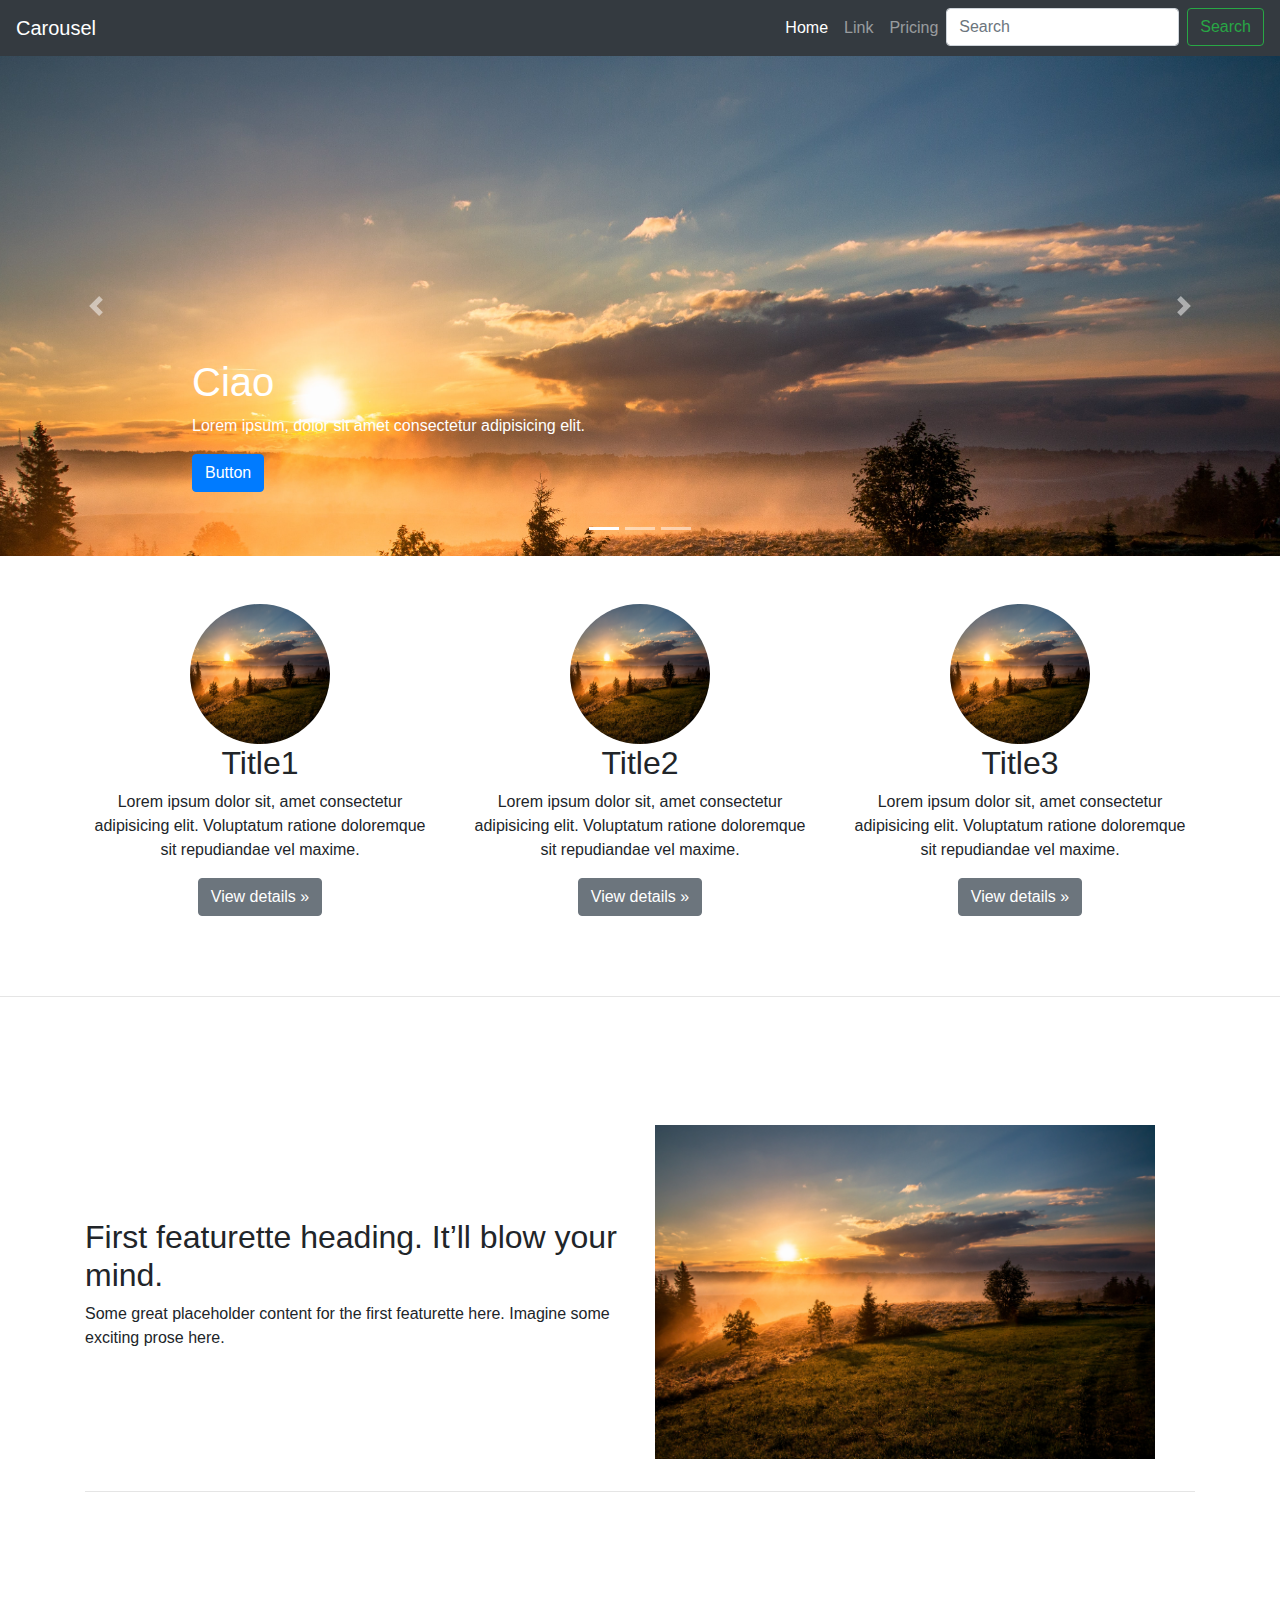
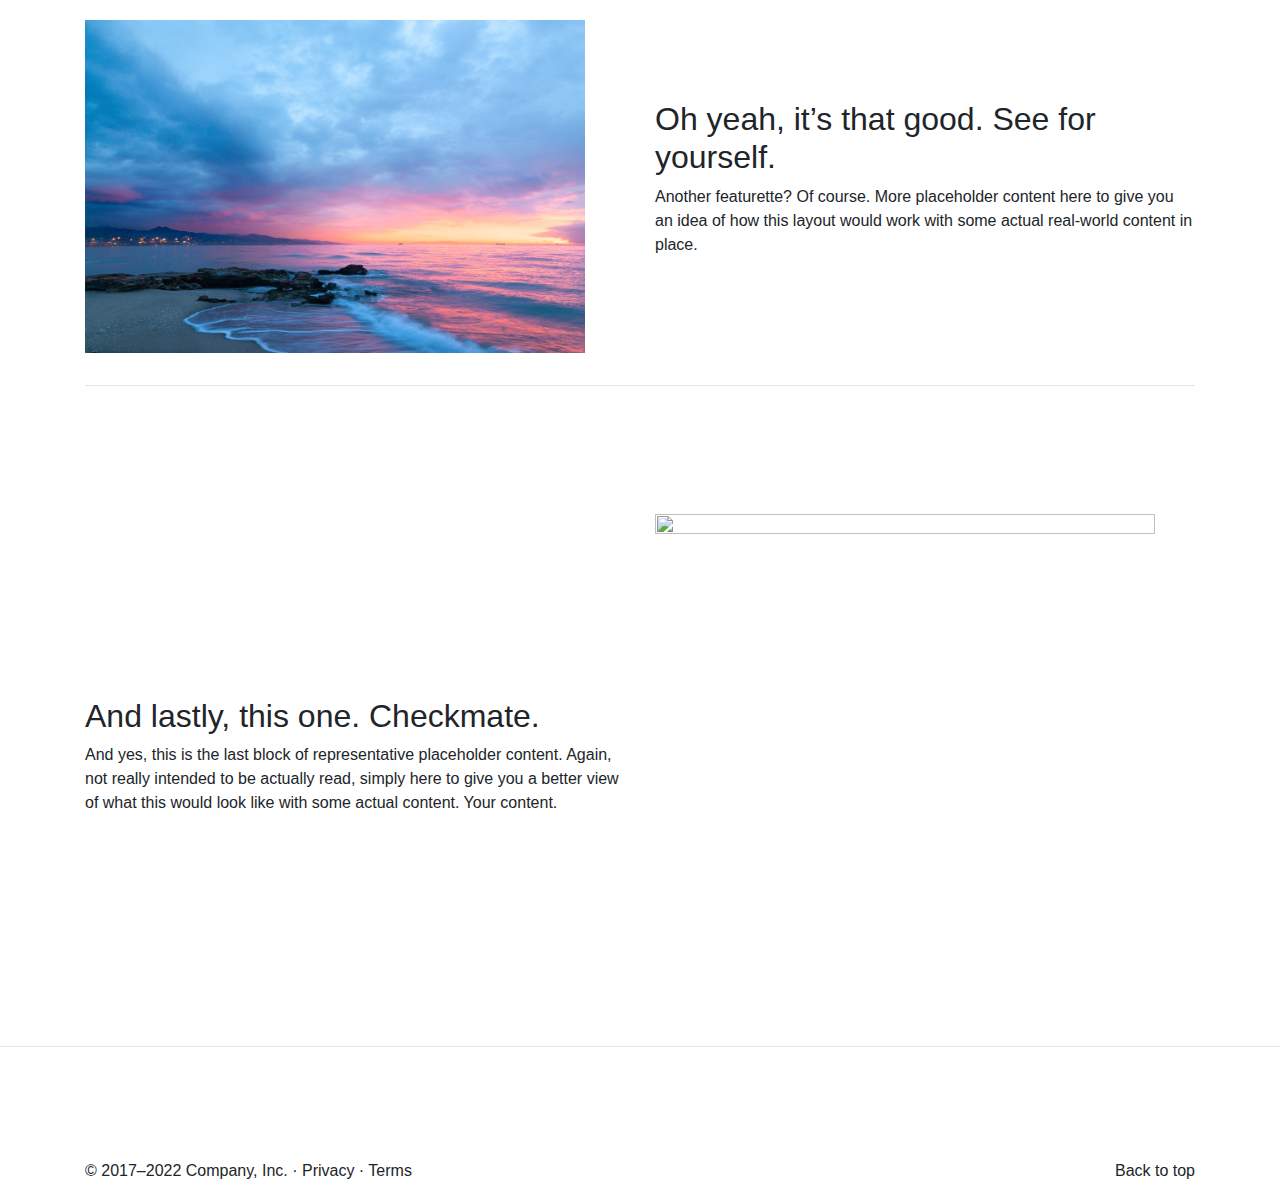
==== 4-esercizio4/index.html @ 497efcab "day4" ====
<!DOCTYPE html>
<html lang="en">
<head>
    <meta charset="UTF-8">
    <meta http-equiv="X-UA-Compatible" content="IE=edge">
    <meta name="viewport" content="width=device-width, initial-scale=1.0">
    <title>Document</title>
    <link rel="stylesheet" href="https://cdn.jsdelivr.net/npm/bootstrap@4.3.1/dist/css/bootstrap.min.css" integrity="sha384-ggOyR0iXCbMQv3Xipma34MD+dH/1fQ784/j6cY/iJTQUOhcWr7x9JvoRxT2MZw1T" crossorigin="anonymous">
    <link rel="shortcut icon" href="favicon.ico" type="image/x-icon">
    <link rel="stylesheet" href="style.css">

</head>
<body>
    <header>
        <nav class="navbar navbar-expand-lg navbar-dark bg-dark">
            <a class="navbar-brand" href="#">Carousel</a>
            <button class="navbar-toggler" type="button" data-toggle="collapse" data-target="#navbarNavDropdown" aria-controls="navbarNavDropdown" aria-expanded="false" aria-label="Toggle navigation">
              <span class="navbar-toggler-icon"></span>
            </button>
            <div class="collapse navbar-collapse justify-content-end " id="navbarNavDropdown">
              <ul class="navbar-nav ">
                <li class="nav-item active">
                  <a class="nav-link" href="#">Home <span class="sr-only">(current)</span></a>
                </li>
                <li class="nav-item">
                  <a class="nav-link" href="#">Link</a>
                </li>
                <li class="nav-item">
                  <a class="nav-link" href="#">Pricing</a>
                </li>
                <li class="nav-item">
                    <form class="form-inline">
                        <input class="form-control mr-sm-2" type="search" placeholder="Search" aria-label="Search">
                        <button class="btn btn-outline-success my-2 my-sm-0" type="submit">Search</button>
                    </form>
                </li>
                
              </ul>
            </div>
          </nav>
        
    </header>
    <section>
        <!--Carrousel-->
        <div id="carouselExampleIndicators" class="carousel slide" data-ride="carousel">
            <ol class="carousel-indicators">
              <li data-target="#carouselExampleIndicators" data-slide-to="0" class="active"></li>
              <li data-target="#carouselExampleIndicators" data-slide-to="1"></li>
              <li data-target="#carouselExampleIndicators" data-slide-to="2"></li>
            </ol>
            <div class="carousel-inner ">
              <div class="carousel-item active" style="height: 500px;">
                <img class="d-block w-100 vh-100 " style="position: absolute; object-fit:cover; top: 0;left: 0; min-height: 500px;" src="./1.jpg" alt="First slide">
                
                <div class="carousel-caption text-left  d-md-block ">
                        <h1>Ciao</h1>
                        <p>Lorem ipsum, dolor sit amet consectetur adipisicing elit.</p>
                        <button class="btn btn-primary mb-4" type="submit">Button</button>

                </div>
                
              </div>
              <div class="carousel-item" style="height: 500px;">
                <img class="d-block w-100 vh-100" style="position: absolute; object-fit:cover; top: 0;left: 0; min-height: 500px;" src="./2.jpg" alt="Second slide">
                <div class="carousel-caption d-none d-md-block">
                    <h1>Ciaox2</h1>
                    <p>Lorem ipsum, dolor sit amet consectetur adipisicing elit.</p>
                    <button class="btn btn-primary mb-4" type="submit">Button</button>
                </div>
              </div>
              <div class="carousel-item" style="height: 500px;">
                <img class="d-block w-100 vh-100" style="position: absolute; object-fit:cover; top: 0;left: 0; min-height: 500px;" src="./3.jpg" alt="Third slide">
                <div class="carousel-caption text-right d-none d-md-block">
                    <h1>Ciaox3</h1>
                    <p>Lorem ipsum, dolor sit amet consectetur adipisicing elit.</p>
                    <button class="btn btn-primary mb-4" type="submit">Button</button>
              </div>
              </div>
            </div>
            <a class="carousel-control-prev" href="#carouselExampleIndicators" role="button" data-slide="prev">
              <span class="carousel-control-prev-icon" aria-hidden="true"></span>
              <span class="sr-only">Previous</span>
            </a>
            <a class="carousel-control-next" href="#carouselExampleIndicators" role="button" data-slide="next">
              <span class="carousel-control-next-icon" aria-hidden="true"></span>
              <span class="sr-only">Next</span>
            </a>
          </div>
    </section>
    <section>
        <!--3 Headings-->
        <div class="container">
            <div class="row">
                <div class="col-lg-4 py-5 text-center m-auto">
                    <img src="./1.jpg" class="rounded-circle" width="140" height="140" alt="">
                        <h2 class="fw-normal">Title1</h2>
                        <p>Lorem ipsum dolor sit, amet consectetur adipisicing elit. Voluptatum ratione doloremque sit repudiandae vel maxime.</p>
                        <p><a class="btn btn-secondary" href="#">View details »</a></p>
                </div>
                <div class="col-lg-4 py-5 text-center">
                    <img src="./1.jpg" class="rounded-circle" width="140" height="140" alt="">
            
                    <h2 class="fw-normal">Title2</h2>
                    <p>Lorem ipsum dolor sit, amet consectetur adipisicing elit. Voluptatum ratione doloremque sit repudiandae vel maxime.</p>
                    <p><a class="btn btn-secondary" href="#">View details »</a></p>
                </div>
                <div class="col-lg-4 py-5 text-center">
                    <img src="./1.jpg" class="rounded-circle" width="140" height="140" alt="">
            
                    <h2 class="fw-normal">Title3</h2>
                    <p>Lorem ipsum dolor sit, amet consectetur adipisicing elit. Voluptatum ratione doloremque sit repudiandae vel maxime.</p>
                    <p><a class="btn btn-secondary" href="#">View details »</a></p>
                </div>
            </div>
        </div>
    </section>
    <hr class="py-5">
    <section>
        <!--First Featurette-->
        <div class="container">
            <div class="row align-items-center py-3">
                <div class="col-lg-6 col-12 ">
                    <h2>First featurette heading. It’ll blow your mind.</h2>
                    <p>Some great placeholder content for the first featurette here. Imagine some exciting prose here.</p>
                </div>
                <div class="col-lg-6 col-12">
                    <img src="./1.jpg" class="img-fluid" alt="" width="500" height="500">
                </div>
            </div>
            <hr class="py-5">
            
            <div class="row align-items-center py-3" >
                <div class="col-lg-6 col-12">
                    <img src="./2.jpg" class="img-fluid" alt="" width="500" height="500">
                </div>
                <div class="col-lg-6 col-12 py-5">
                    <h2>Oh yeah, it’s that good. See for yourself.</h2>
                    <p>Another featurette? Of course. More placeholder content here to give you an idea of how this layout would work with some actual real-world content in place.</p>
                </div>
            </div>
            <hr class="py-5">
            <div class="row align-items-center py-3">
                <div class="col-lg-6 col-12  ">
                    <h2>And lastly, this one. Checkmate.</h2>
                    <p>And yes, this is the last block of representative placeholder content. Again, not really intended to be actually read, simply here to give you a better view of what this would look like with some actual content. Your content.</p>
                </div>
                <div class="col-lg-6 col-12">
                    <img src="./3.jpg" class="img-fluid" alt="" width="500" height="500">
                </div>

            </div>

        </div>
    </section>
    <hr class="py-5">
    <section>
        <footer>
            <div class="container d-flex justify-content-between">
                <p>© 2017–2022 Company, Inc. · Privacy · Terms</p>
                <p>Back to top</p>
            </div>
        </footer>
    </section>



    <script src="https://code.jquery.com/jquery-3.3.1.slim.min.js" integrity="sha384-q8i/X+965DzO0rT7abK41JStQIAqVgRVzpbzo5smXKp4YfRvH+8abtTE1Pi6jizo" crossorigin="anonymous"></script>
    <script src="https://cdn.jsdelivr.net/npm/popper.js@1.14.7/dist/umd/popper.min.js" integrity="sha384-UO2eT0CpHqdSJQ6hJty5KVphtPhzWj9WO1clHTMGa3JDZwrnQq4sF86dIHNDz0W1" crossorigin="anonymous"></script>
    <script src="https://cdn.jsdelivr.net/npm/bootstrap@4.3.1/dist/js/bootstrap.min.js" integrity="sha384-JjSmVgyd0p3pXB1rRibZUAYoIIy6OrQ6VrjIEaFf/nJGzIxFDsf4x0xIM+B07jRM" crossorigin="anonymous"></script>
</body>
</html>
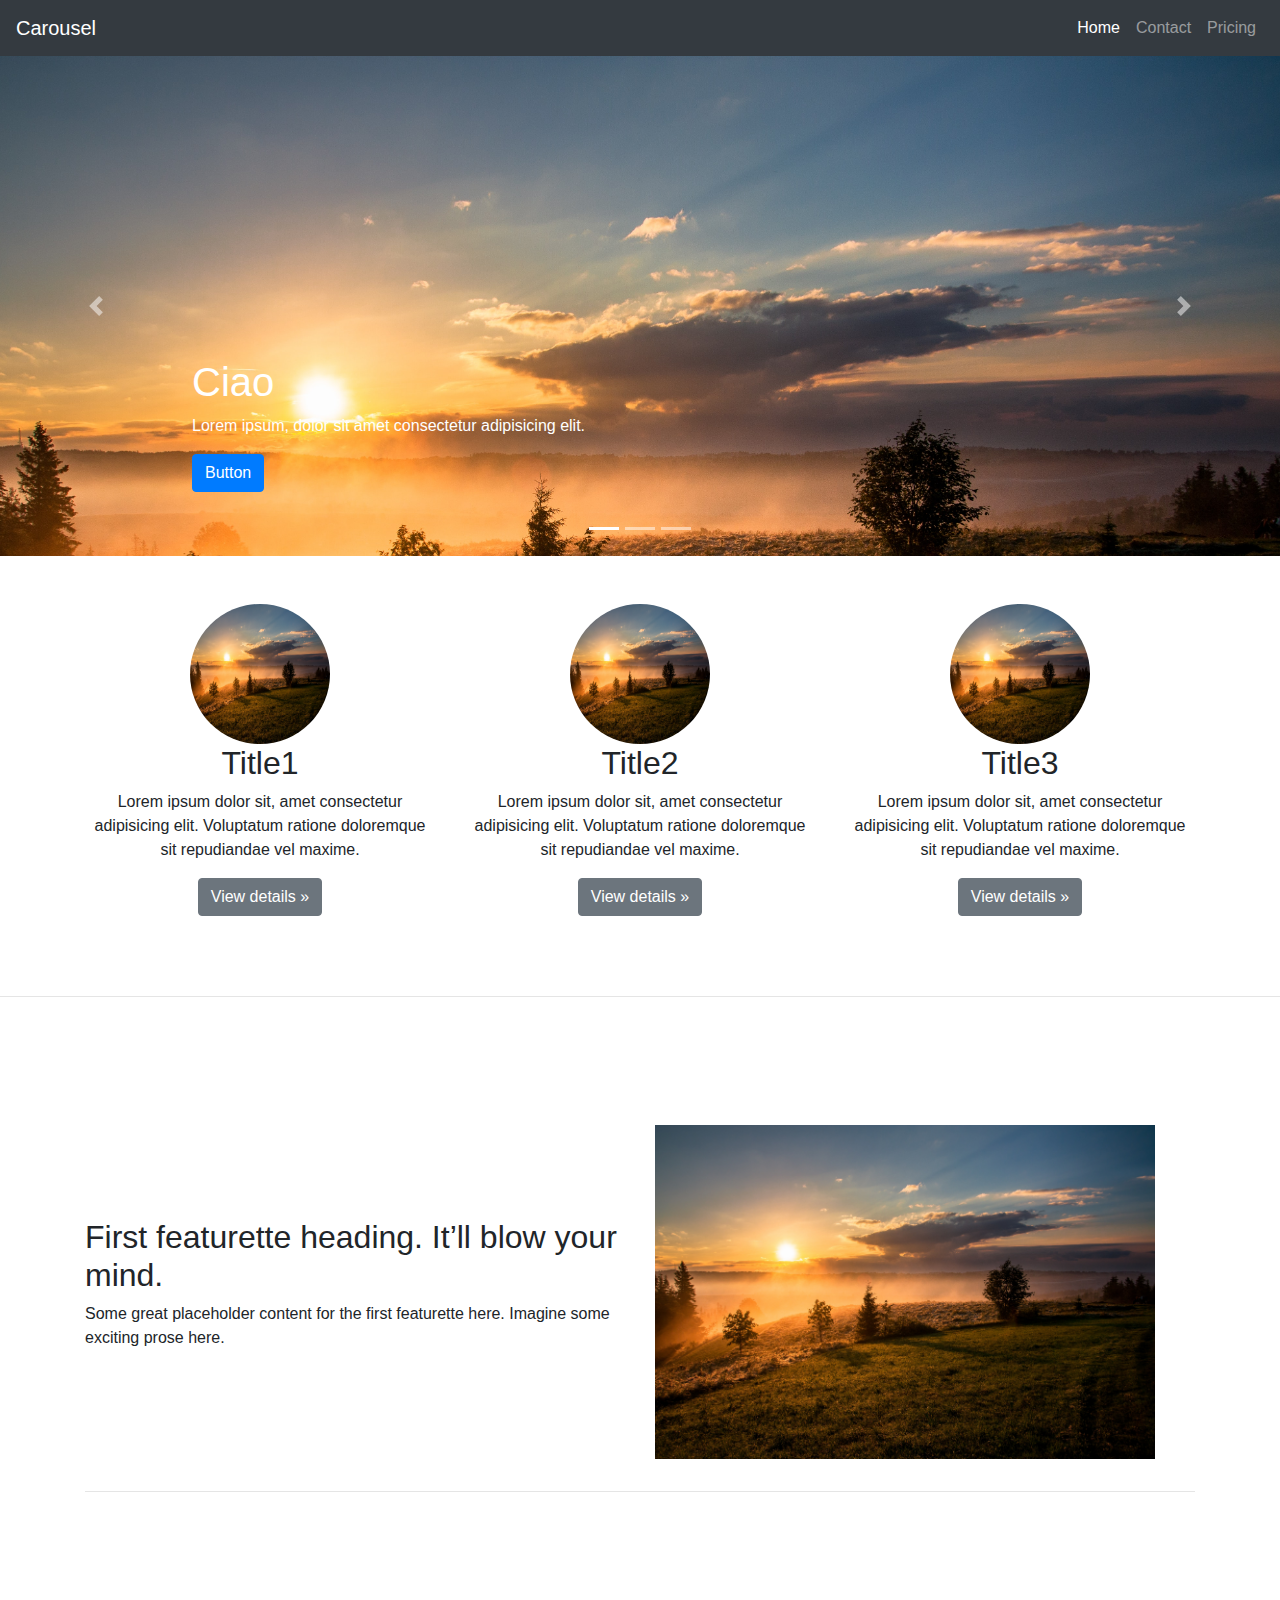
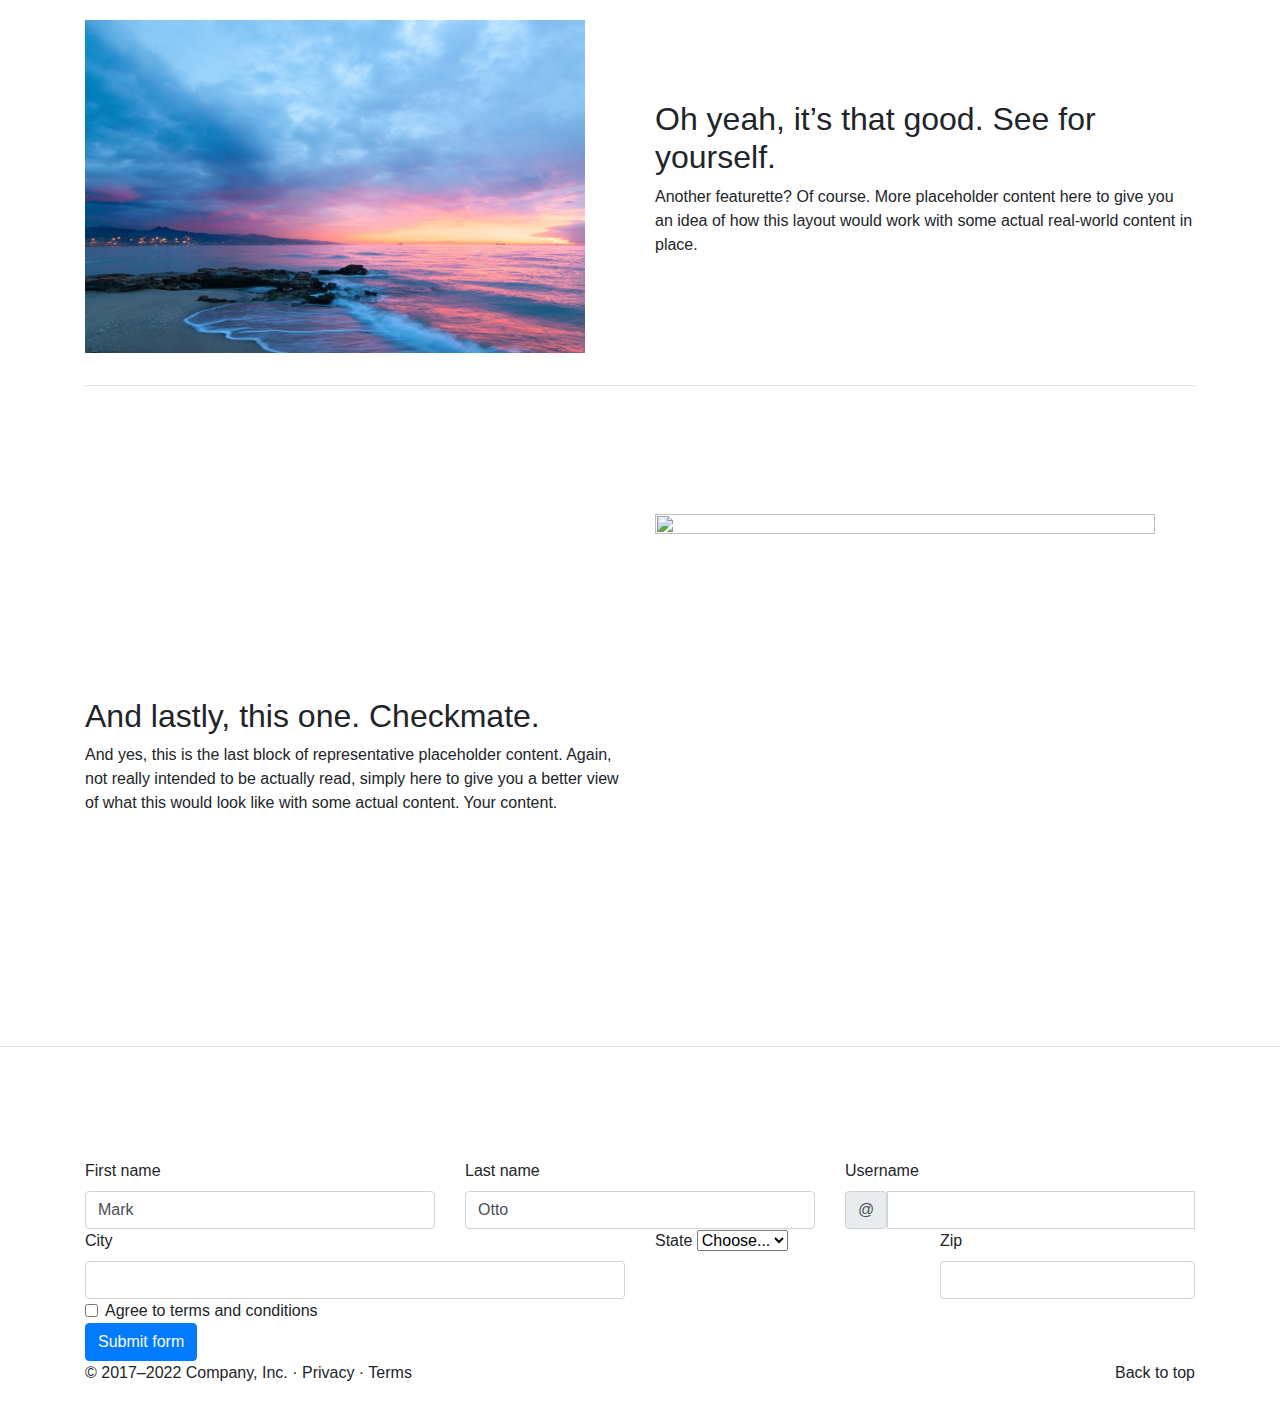
==== commit 9b5b1855: "day5" ====
--- a/4-esercizio4/index.html
+++ b/4-esercizio4/index.html
@@ -23,17 +23,19 @@
                   <a class="nav-link" href="#">Home <span class="sr-only">(current)</span></a>
                 </li>
                 <li class="nav-item">
-                  <a class="nav-link" href="#">Link</a>
+                  <a class="nav-link" href="/4-esercizio4/contact.html">Contact</a>
                 </li>
                 <li class="nav-item">
                   <a class="nav-link" href="#">Pricing</a>
                 </li>
+                <!--
                 <li class="nav-item">
                     <form class="form-inline">
                         <input class="form-control mr-sm-2" type="search" placeholder="Search" aria-label="Search">
                         <button class="btn btn-outline-success my-2 my-sm-0" type="submit">Search</button>
                     </form>
                 </li>
+                -->
                 
               </ul>
             </div>
@@ -62,7 +64,7 @@
               </div>
               <div class="carousel-item" style="height: 500px;">
                 <img class="d-block w-100 vh-100" style="position: absolute; object-fit:cover; top: 0;left: 0; min-height: 500px;" src="./2.jpg" alt="Second slide">
-                <div class="carousel-caption d-none d-md-block">
+                <div class="carousel-caption  d-md-block">
                     <h1>Ciaox2</h1>
                     <p>Lorem ipsum, dolor sit amet consectetur adipisicing elit.</p>
                     <button class="btn btn-primary mb-4" type="submit">Button</button>
@@ -70,7 +72,7 @@
               </div>
               <div class="carousel-item" style="height: 500px;">
                 <img class="d-block w-100 vh-100" style="position: absolute; object-fit:cover; top: 0;left: 0; min-height: 500px;" src="./3.jpg" alt="Third slide">
-                <div class="carousel-caption text-right d-none d-md-block">
+                <div class="carousel-caption text-right  d-md-block">
                     <h1>Ciaox3</h1>
                     <p>Lorem ipsum, dolor sit amet consectetur adipisicing elit.</p>
                     <button class="btn btn-primary mb-4" type="submit">Button</button>
@@ -153,6 +155,72 @@
         </div>
     </section>
     <hr class="py-5">
+    <div class="container">
+        <form class="row g-3 needs-validation" novalidate>
+            <div class="col-md-4">
+              <label for="validationCustom01" class="form-label">First name</label>
+              <input type="text" class="form-control" id="validationCustom01" value="Mark" required>
+              <div class="valid-feedback">
+                Looks good!
+              </div>
+            </div>
+            <div class="col-md-4">
+              <label for="validationCustom02" class="form-label">Last name</label>
+              <input type="text" class="form-control" id="validationCustom02" value="Otto" required>
+              <div class="valid-feedback">
+                Looks good!
+              </div>
+            </div>
+            <div class="col-md-4">
+              <label for="validationCustomUsername" class="form-label">Username</label>
+              <div class="input-group has-validation">
+                <span class="input-group-text" id="inputGroupPrepend">@</span>
+                <input type="text" class="form-control" id="validationCustomUsername" aria-describedby="inputGroupPrepend" required>
+                <div class="invalid-feedback">
+                  Please choose a username.
+                </div>
+              </div>
+            </div>
+            <div class="col-md-6">
+              <label for="validationCustom03" class="form-label">City</label>
+              <input type="text" class="form-control" id="validationCustom03" required>
+              <div class="invalid-feedback">
+                Please provide a valid city.
+              </div>
+            </div>
+            <div class="col-md-3">
+              <label for="validationCustom04" class="form-label">State</label>
+              <select class="form-select" id="validationCustom04" required>
+                <option selected disabled value="">Choose...</option>
+                <option>...</option>
+              </select>
+              <div class="invalid-feedback">
+                Please select a valid state.
+              </div>
+            </div>
+            <div class="col-md-3">
+              <label for="validationCustom05" class="form-label">Zip</label>
+              <input type="text" class="form-control" id="validationCustom05" required>
+              <div class="invalid-feedback">
+                Please provide a valid zip.
+              </div>
+            </div>
+            <div class="col-12">
+              <div class="form-check">
+                <input class="form-check-input" type="checkbox" value="" id="invalidCheck" required>
+                <label class="form-check-label" for="invalidCheck">
+                  Agree to terms and conditions
+                </label>
+                <div class="invalid-feedback">
+                  You must agree before submitting.
+                </div>
+              </div>
+            </div>
+            <div class="col-12">
+              <button class="btn btn-primary" type="submit">Submit form</button>
+            </div>
+          </form>
+    </div>
     <section>
         <footer>
             <div class="container d-flex justify-content-between">
@@ -167,5 +235,6 @@
     <script src="https://code.jquery.com/jquery-3.3.1.slim.min.js" integrity="sha384-q8i/X+965DzO0rT7abK41JStQIAqVgRVzpbzo5smXKp4YfRvH+8abtTE1Pi6jizo" crossorigin="anonymous"></script>
     <script src="https://cdn.jsdelivr.net/npm/popper.js@1.14.7/dist/umd/popper.min.js" integrity="sha384-UO2eT0CpHqdSJQ6hJty5KVphtPhzWj9WO1clHTMGa3JDZwrnQq4sF86dIHNDz0W1" crossorigin="anonymous"></script>
     <script src="https://cdn.jsdelivr.net/npm/bootstrap@4.3.1/dist/js/bootstrap.min.js" integrity="sha384-JjSmVgyd0p3pXB1rRibZUAYoIIy6OrQ6VrjIEaFf/nJGzIxFDsf4x0xIM+B07jRM" crossorigin="anonymous"></script>
+    <script src="./scripts.js"></script>
 </body>
 </html>